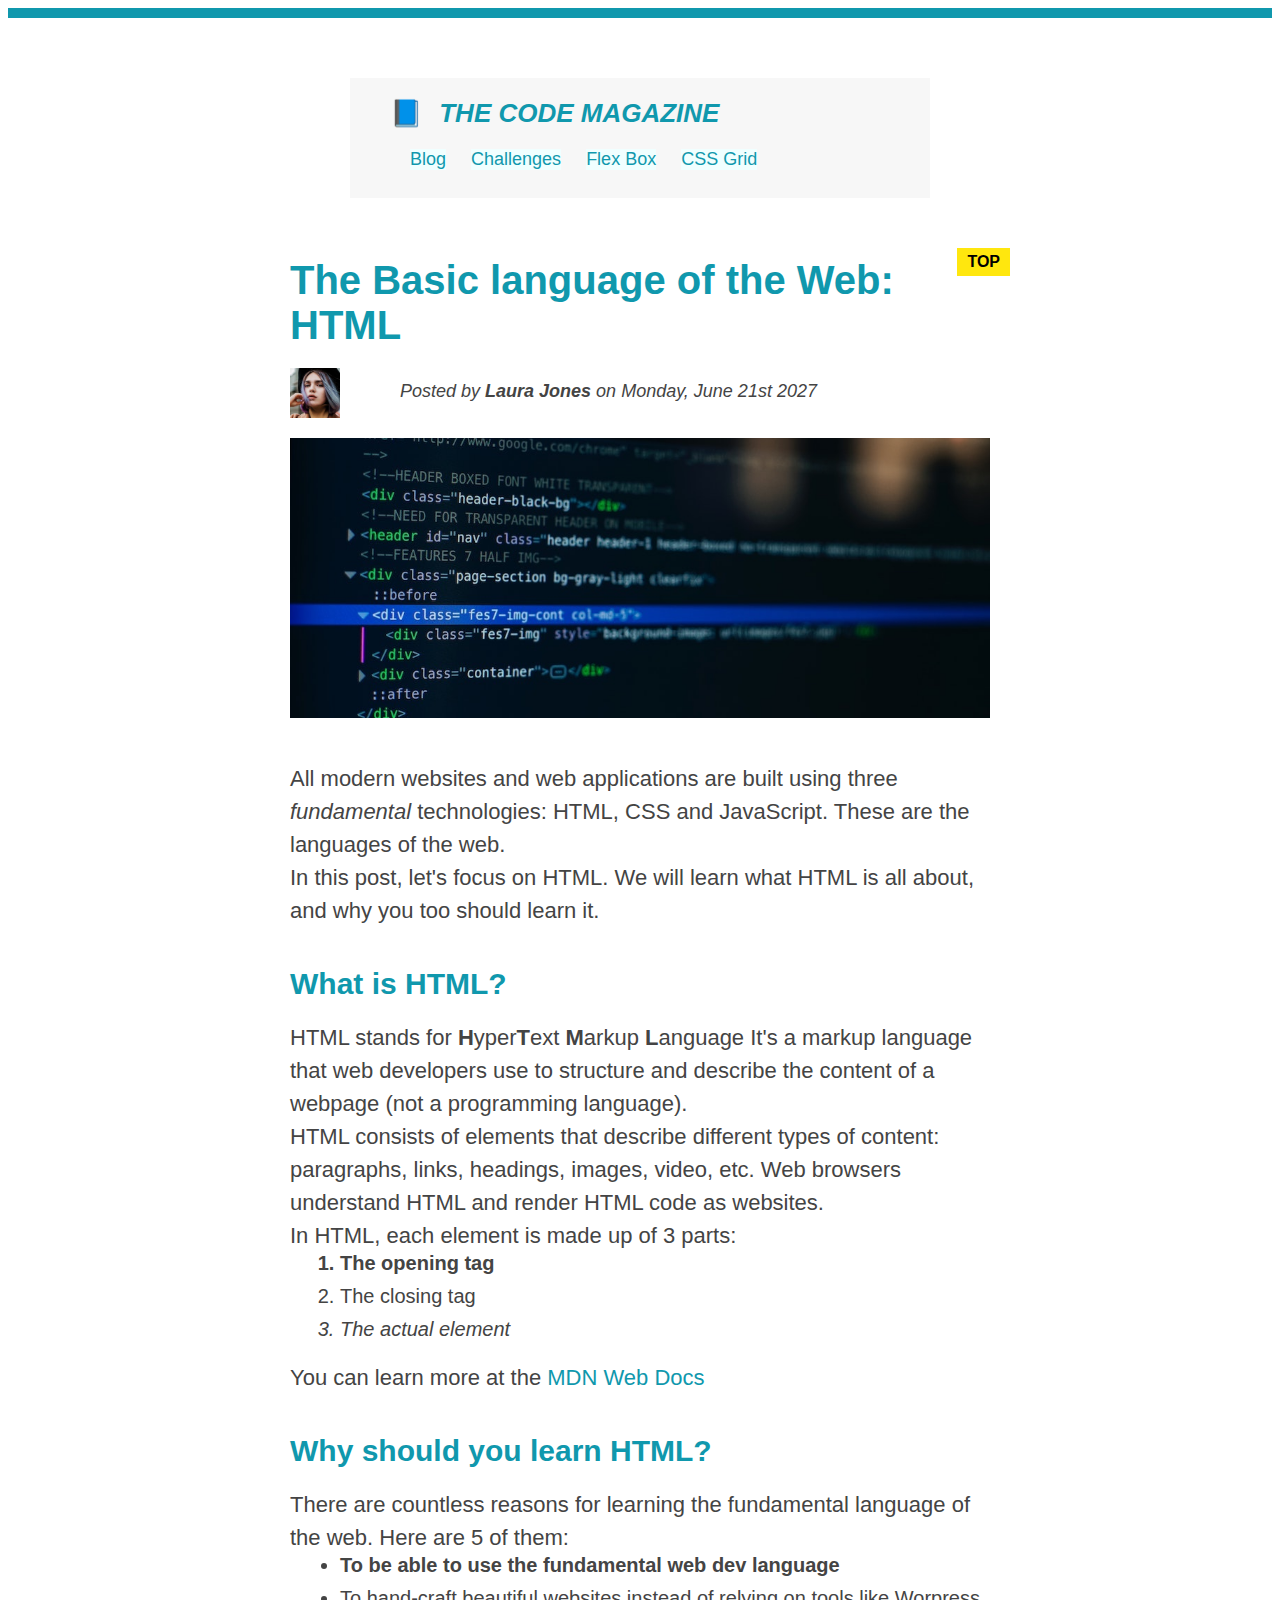
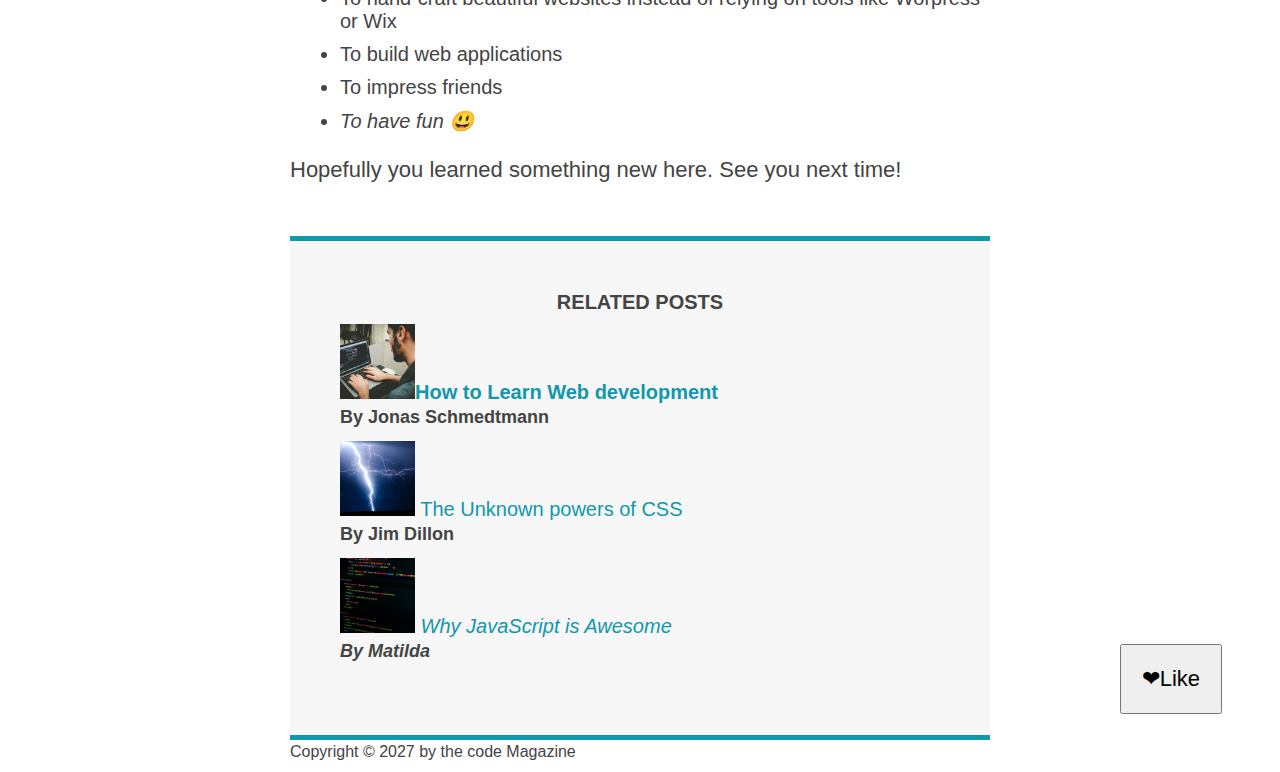
==== Basic-HTML-and-CSS/index.html @ ee62fca8 "layouts" ====
<!DOCTYPE html>
<html lang="en">
  <head>
    <meta charset="UTF-8" />
    <title>The Basic Language of the Web: HTML</title>
  </head>
  <link rel="stylesheet" href="index.css" />
  <body>
    <div class="container">
      <header class="main_header">
        <h1>📘 The Code Magazine</h1>
        <nav>
          <a href="Blog.html">Blog</a>
          <a href="#">Challenges</a>
          <a href="#">Flex Box</a>
          <a href="#">CSS Grid</a>
        </nav>
      </header>

      <article class="article">
        <header class="post-header">
          <h2>The Basic language of the Web: HTML</h2>
          <img
            src="img/laura-jones.jpg"
            alt="Image of the author"
            width="50"
            height=" 50"
            class="author-img"
          />
          <p id="author" class="author">
            Posted by <strong> Laura Jones</strong> on Monday, June 21st 2027
          </p>
          <img
            src="img/post-img.jpg"
            alt="Image of the HTML code"
            width="500"
            height="200"
            class="post-img"
          />
        </header>
        <p>
          All modern websites and web applications are built using three
          <em> fundamental</em> technologies: HTML, CSS and JavaScript. These
          are the languages of the web.
        </p>

        <p>
          In this post, let's focus on HTML. We will learn what HTML is all
          about, and why you too should learn it.
        </p>
        <h3>What is HTML?</h3>

        <p>
          HTML stands for <strong>H</strong>yper<strong>T</strong>ext
          <strong>M</strong>arkup <strong>L</strong>anguage It's a markup
          language that web developers use to structure and describe the content
          of a webpage (not a programming language).
        </p>

        <p>
          HTML consists of elements that describe different types of content:
          paragraphs, links, headings, images, video, etc. Web browsers
          understand HTML and render HTML code as websites.
        </p>
        <p>In HTML, each element is made up of 3 parts:</p>

        <ol>
          <li>The opening tag</li>
          <li>The closing tag</li>
          <li>The actual element</li>
        </ol>

        <p>
          You can learn more at the
          <a href="https://github.com/mdn/" target="_blank">MDN Web Docs</a>
        </p>
        <h3>Why should you learn HTML?</h3>

        <p>
          There are countless reasons for learning the fundamental language of
          the web. Here are 5 of them:
        </p>

        <ul>
          <li>To be able to use the fundamental web dev language</li>
          <li>
            To hand-craft beautiful websites instead of relying on tools like
            Worpress or Wix
          </li>
          <li>To build web applications</li>
          <li>To impress friends</li>
          <li>To have fun 😃</li>
        </ul>

        <p>Hopefully you learned something new here. See you next time!</p>
      </article>

      <aside>
        <h4>Related Posts</h4>
        <ul class="related-posts">
          <li>
            <img
              src="img/related-1.jpg"
              alt="person programming"
              height="75"
              width="75"
            /><a href="#">How to Learn Web development</a>
            <p class="related-author">By Jonas Schmedtmann</p>
          </li>
          <li>
            <img
              src="img/related-2.jpg"
              width="75"
              height="75"
              alt="lightning"
            />
            <a href="#">The Unknown powers of CSS</a>
            <p class="related-author">By Jim Dillon</p>
          </li>
          <li>
            <img
              src="img/related-3.jpg"
              alt="JavaScript Code On screen"
              width="75"
              height="75"
            />
            <a href="#">Why JavaScript is Awesome</a>
            <p class="related-author">By Matilda</p>
          </li>
        </ul>
      </aside>
      <footer>
        <p id="Copyright">Copyright &copy; 2027 by the code Magazine</p>
      </footer>
    </div>
    <button class="like">❤Like</button>
  </body>
</html>
---- Basic-HTML-and-CSS/index.css ----
* {
  /* This has a very low priority 
  when we have rwo margins , only one of them is visible on the UI and that is usually he larger one*/
  margin: 0;
  padding: 0;
}

body {
  /* The Inherited properties are easily overwritten in CSS */
  color: #444;
  font-family: sans-serif;
  display: block;
  margin: 8px;
  border-top: 10px solid #1098ad;
  position: relative;
}
.related-posts {
  margin-top: 10px;
  /* border: 5px solid #1098ad; */
  /* position: relative; */
}
.container {
  /* position: relative; */
  width: 700px;
  /* margin-left: auto;
  margin-right: auto; */
  margin: 0 auto;
}
.main_header {
  background-color: #f7f7f7;
  padding: 20px 40px;
  margin: 60px;
  height: 80px;
}
nav {
  font-size: 18px;
}
nav a:link {
  /* Block-level
  background-color: orange;
  margin: 20px;
  padding: 20px;
  display: block; */

  /* Inline-Block level */
  display: inline-block;
  background-color: azure;
  margin-left: 20px;
  margin-top: 20px;
}
nav a:link:last-child {
  margin-right: 0;
}
.post-header {
  margin-bottom: 40px;
  position: relative;
}
aside {
  background-color: #f7f7f7;
  border-top: 5px solid #1098ad;
  border-bottom: 5px solid #1098ad;
  /* padding-top: 50px;
  padding-bottom: 50px; */
  padding: 50px 0;
}
.article {
  margin-bottom: 50px;
}

h1,
h2,
h3 {
  color: #1098ad;
}

h1 {
  font-size: 26px;
  text-transform: uppercase;
  font-style: italic;
}
h2 {
  font-size: 40px;
  margin-bottom: 20px;
  position: relative;
}
h3 {
  font-size: 30px;
  margin-bottom: 20px;
  margin-top: 40px;
}
h4 {
  font-size: 20px;
  text-transform: uppercase;
  text-align: center;
}

ul,
ol {
  margin-left: 50px;
  margin-bottom: 20px;
}
p {
  font-size: 22px;
  line-height: 1.5;
}
li {
  font-size: 20px;
  margin-bottom: 10px;
}
li:last-child {
  margin-bottom: 0;
}
/* footer p {
  font-size: 16px;
} */
#Copyright {
  font-size: 16px;
}
header p {
  font-style: italic;
}

#author {
  font-style: italic;
  font-size: 18px;
}
.related-author {
  font-size: 18px;
  font-weight: bold;
}

.related-posts {
  list-style: none;
}

li:first-child {
  font-weight: bold;
}
li:last-child {
  font-style: italic;
}
/* This is Misconception */
article p:first-child {
  color: red;
}

/* Styling linkd */
a {
  color: #1098ad;
  text-decoration: none;
}
a:visited {
  color: #1098ad;
}
a:hover {
  color: orangered;
  font-weight: bold;
  text-decoration: underline;
}
a:active {
  background-color: #444;
  font-style: italic;
}
.post-img {
  width: 100%;
  height: auto;
  /* position: relative; */
}
button {
  font-size: 22px;
  padding: 20px;
  cursor: pointer;
  position: absolute;
  bottom: 50px;
  right: 50px;
}
h1::first-letter {
  /* Element selector */
  font-style: normal;
  margin-right: 10px;
}
h3 + p::first-line {
  /* Adjacent sibling selector */
  /* color: red; */
}

h2::after {
  content: "TOP";
  background-color: #ffe70e;
  color: #000;
  font-size: 16px;
  font-weight: bold;
  display: inline-block;
  padding: 5px 10px;
  position: absolute;
  top: -10px;
  right: -20px;
}

/*  FLOATS , FLEX-BOX and GRIDS */
.author-img {
  float: left;
  padding-right: 50px;
  margin-bottom: 20px;
}
.author {
  margin-top: 10px;
  float: left;
  margin-left: 10px;
}
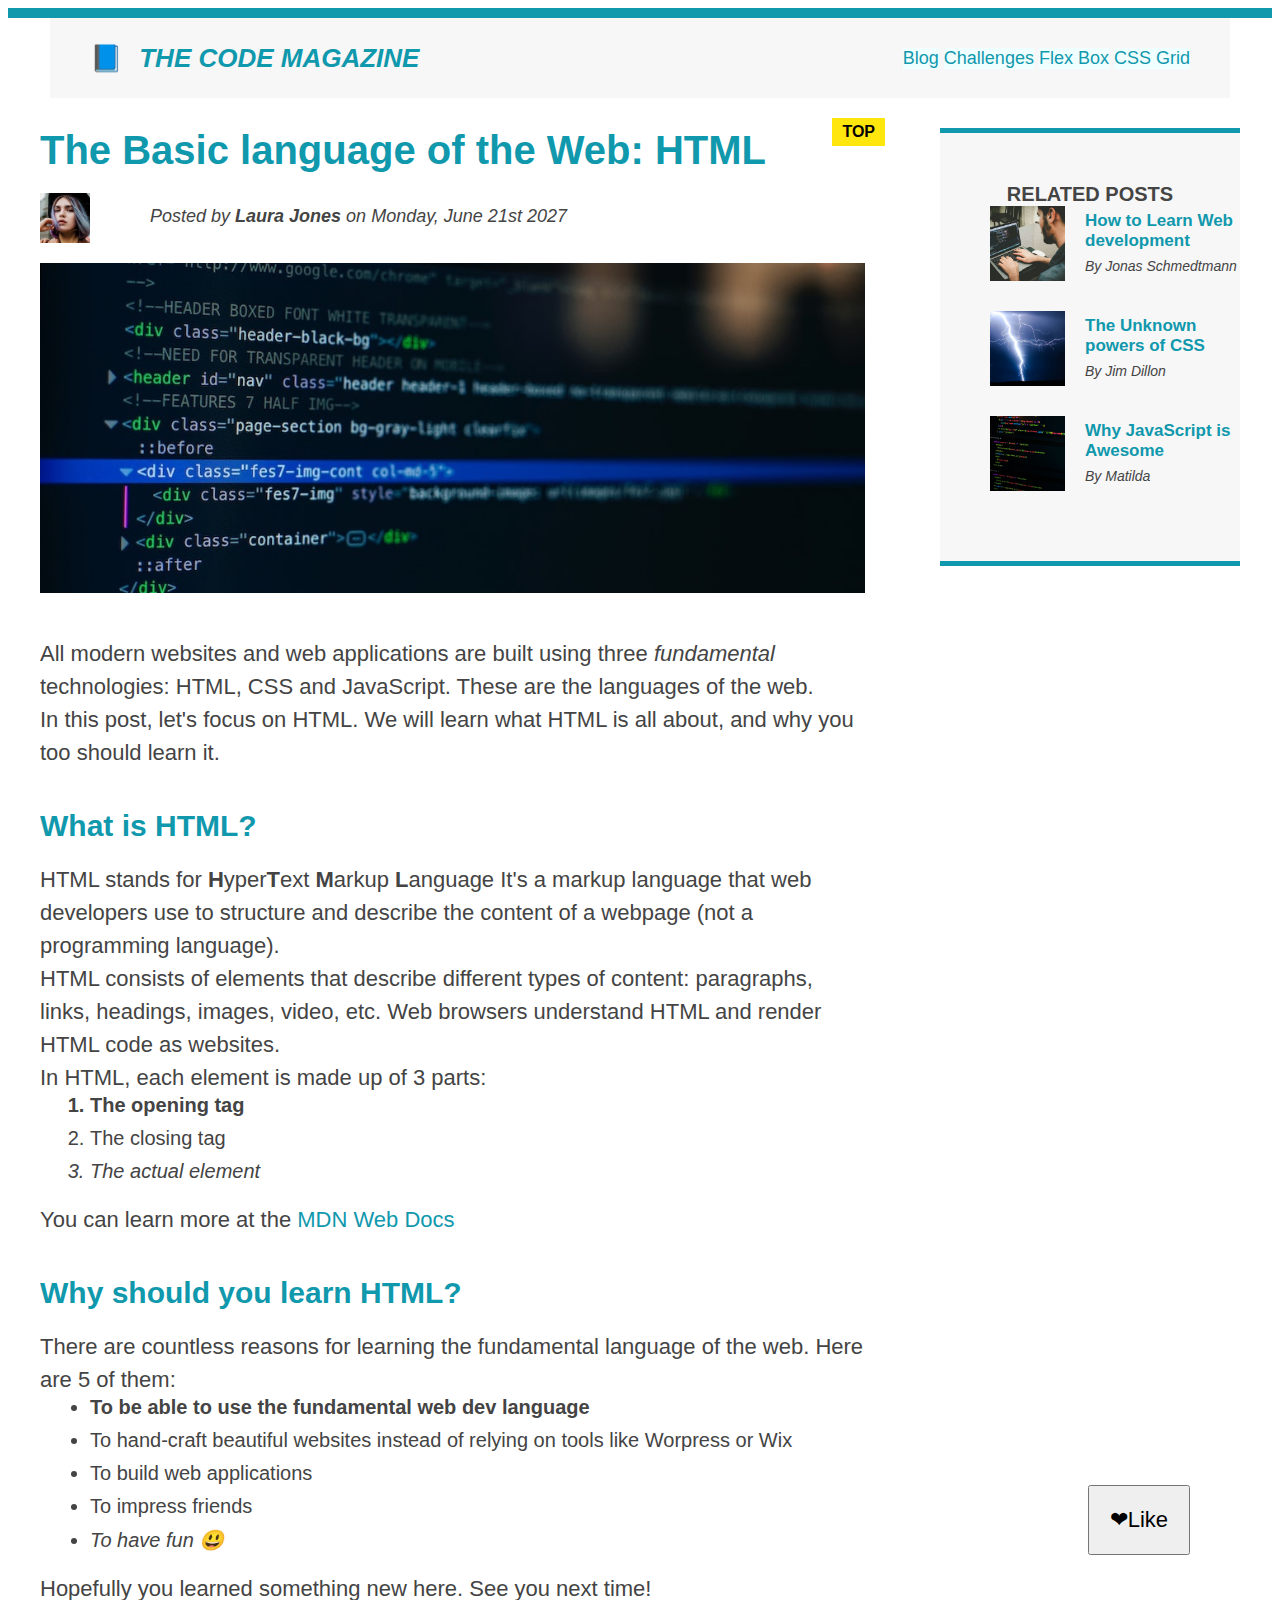
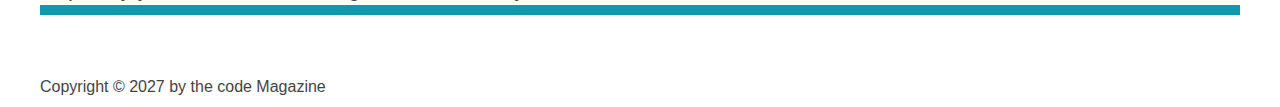
==== commit 8a0786c4: "added FleBox to the layout" ====
--- a/Basic-HTML-and-CSS/index.html
+++ b/Basic-HTML-and-CSS/index.html
@@ -12,127 +12,140 @@
         <nav>
           <a href="Blog.html">Blog</a>
           <a href="#">Challenges</a>
-          <a href="#">Flex Box</a>
+          <a href="flexbox.html">Flex Box</a>
           <a href="#">CSS Grid</a>
         </nav>
       </header>
+      <div class="row">
+        <article class="article">
+          <header class="post-header">
+            <h2>The Basic language of the Web: HTML</h2>
+            <div class="author-box">
+              <img
+                src="img/laura-jones.jpg"
+                alt="Image of the author"
+                width="50"
+                height=" 50"
+                class="author-img"
+              />
+              <p id="author" class="author">
+                Posted by <strong> Laura Jones</strong> on Monday, June 21st
+                2027
+              </p>
+            </div>
+            <img
+              src="img/post-img.jpg"
+              alt="Image of the HTML code"
+              width="500"
+              height="200"
+              class="post-img"
+            />
+          </header>
+          <p>
+            All modern websites and web applications are built using three
+            <em> fundamental</em> technologies: HTML, CSS and JavaScript. These
+            are the languages of the web.
+          </p>
 
-      <article class="article">
-        <header class="post-header">
-          <h2>The Basic language of the Web: HTML</h2>
-          <img
-            src="img/laura-jones.jpg"
-            alt="Image of the author"
-            width="50"
-            height=" 50"
-            class="author-img"
-          />
-          <p id="author" class="author">
-            Posted by <strong> Laura Jones</strong> on Monday, June 21st 2027
+          <p>
+            In this post, let's focus on HTML. We will learn what HTML is all
+            about, and why you too should learn it.
           </p>
-          <img
-            src="img/post-img.jpg"
-            alt="Image of the HTML code"
-            width="500"
-            height="200"
-            class="post-img"
-          />
-        </header>
-        <p>
-          All modern websites and web applications are built using three
-          <em> fundamental</em> technologies: HTML, CSS and JavaScript. These
-          are the languages of the web.
-        </p>
+          <h3>What is HTML?</h3>
 
-        <p>
-          In this post, let's focus on HTML. We will learn what HTML is all
-          about, and why you too should learn it.
-        </p>
-        <h3>What is HTML?</h3>
+          <p>
+            HTML stands for <strong>H</strong>yper<strong>T</strong>ext
+            <strong>M</strong>arkup <strong>L</strong>anguage It's a markup
+            language that web developers use to structure and describe the
+            content of a webpage (not a programming language).
+          </p>
 
-        <p>
-          HTML stands for <strong>H</strong>yper<strong>T</strong>ext
-          <strong>M</strong>arkup <strong>L</strong>anguage It's a markup
-          language that web developers use to structure and describe the content
-          of a webpage (not a programming language).
-        </p>
+          <p>
+            HTML consists of elements that describe different types of content:
+            paragraphs, links, headings, images, video, etc. Web browsers
+            understand HTML and render HTML code as websites.
+          </p>
+          <p>In HTML, each element is made up of 3 parts:</p>
 
-        <p>
-          HTML consists of elements that describe different types of content:
-          paragraphs, links, headings, images, video, etc. Web browsers
-          understand HTML and render HTML code as websites.
-        </p>
-        <p>In HTML, each element is made up of 3 parts:</p>
+          <ol>
+            <li>The opening tag</li>
+            <li>The closing tag</li>
+            <li>The actual element</li>
+          </ol>
 
-        <ol>
-          <li>The opening tag</li>
-          <li>The closing tag</li>
-          <li>The actual element</li>
-        </ol>
+          <p>
+            You can learn more at the
+            <a href="https://github.com/mdn/" target="_blank">MDN Web Docs</a>
+          </p>
+          <h3>Why should you learn HTML?</h3>
 
-        <p>
-          You can learn more at the
-          <a href="https://github.com/mdn/" target="_blank">MDN Web Docs</a>
-        </p>
-        <h3>Why should you learn HTML?</h3>
+          <p>
+            There are countless reasons for learning the fundamental language of
+            the web. Here are 5 of them:
+          </p>
 
-        <p>
-          There are countless reasons for learning the fundamental language of
-          the web. Here are 5 of them:
-        </p>
+          <ul>
+            <li>To be able to use the fundamental web dev language</li>
+            <li>
+              To hand-craft beautiful websites instead of relying on tools like
+              Worpress or Wix
+            </li>
+            <li>To build web applications</li>
+            <li>To impress friends</li>
+            <li>To have fun 😃</li>
+          </ul>
 
-        <ul>
-          <li>To be able to use the fundamental web dev language</li>
-          <li>
-            To hand-craft beautiful websites instead of relying on tools like
-            Worpress or Wix
-          </li>
-          <li>To build web applications</li>
-          <li>To impress friends</li>
-          <li>To have fun 😃</li>
-        </ul>
+          <p>Hopefully you learned something new here. See you next time!</p>
+        </article>
 
-        <p>Hopefully you learned something new here. See you next time!</p>
-      </article>
-
-      <aside>
-        <h4>Related Posts</h4>
-        <ul class="related-posts">
-          <li>
-            <img
-              src="img/related-1.jpg"
-              alt="person programming"
-              height="75"
-              width="75"
-            /><a href="#">How to Learn Web development</a>
-            <p class="related-author">By Jonas Schmedtmann</p>
-          </li>
-          <li>
-            <img
-              src="img/related-2.jpg"
-              width="75"
-              height="75"
-              alt="lightning"
-            />
-            <a href="#">The Unknown powers of CSS</a>
-            <p class="related-author">By Jim Dillon</p>
-          </li>
-          <li>
-            <img
-              src="img/related-3.jpg"
-              alt="JavaScript Code On screen"
-              width="75"
-              height="75"
-            />
-            <a href="#">Why JavaScript is Awesome</a>
-            <p class="related-author">By Matilda</p>
-          </li>
-        </ul>
-      </aside>
+        <aside>
+          <h4>Related Posts</h4>
+          <ul class="related">
+            <li class="related-post">
+              <img
+                src="img/related-1.jpg"
+                alt="person programming"
+                height="75"
+                width="75"
+              />
+              <div>
+                <a href="#" class="related-link"
+                  >How to Learn Web development</a
+                >
+                <p class="related-author">By Jonas Schmedtmann</p>
+              </div>
+            </li>
+            <li class="related-post">
+              <img
+                src="img/related-2.jpg"
+                width="75"
+                height="75"
+                alt="lightning"
+              />
+              <div>
+                <a href="#" class="related-link">The Unknown powers of CSS</a>
+                <p class="related-author">By Jim Dillon</p>
+              </div>
+            </li>
+            <li class="related-post">
+              <img
+                src="img/related-3.jpg"
+                alt="JavaScript Code On screen"
+                width="75"
+                height="75"
+              />
+              <div>
+                <a href="#" class="related-link">Why JavaScript is Awesome</a>
+                <p class="related-author">By Matilda</p>
+              </div>
+            </li>
+          </ul>
+        </aside>
+        <button class="like">❤Like</button>
+      </div>
       <footer>
         <p id="Copyright">Copyright &copy; 2027 by the code Magazine</p>
       </footer>
     </div>
-    <button class="like">❤Like</button>
   </body>
 </html>
--- a/Basic-HTML-and-CSS/index.css
+++ b/Basic-HTML-and-CSS/index.css
@@ -21,15 +21,15 @@
 }
 .container {
   /* position: relative; */
-  width: 700px;
+  width: 1200px;
   /* margin-left: auto;
   margin-right: auto; */
   margin: 0 auto;
 }
 .main_header {
   background-color: #f7f7f7;
-  padding: 20px 40px;
-  margin: 60px;
+  padding: 0 40px;
+  margin: 0 10px 20px;
   height: 80px;
 }
 nav {
@@ -45,8 +45,8 @@
   /* Inline-Block level */
   display: inline-block;
   background-color: azure;
-  margin-left: 20px;
-  margin-top: 20px;
+  /* margin-left: 20px;
+  margin-top: 20px; */
 }
 nav a:link:last-child {
   margin-right: 0;
@@ -128,7 +128,6 @@
   font-size: 18px;
   font-weight: bold;
 }
-
 .related-posts {
   list-style: none;
 }
@@ -208,3 +207,58 @@
   float: left;
   margin-left: 10px;
 }
+
+/*  FlexBox */
+.main_header {
+  display: flex;
+  align-items: center;
+  justify-content: space-between;
+}
+.author-box {
+  display: flex;
+}
+.related {
+  list-style-type: none;
+}
+.related-post {
+  display: flex;
+  align-items: center;
+  gap: 20px;
+  margin-bottom: 30px;
+}
+.related-link:link {
+  font-size: 17px;
+  font-weight: bold;
+  font-style: normal;
+  display: block;
+  margin-bottom: 5px;
+}
+.related-author {
+  margin-bottom: 0;
+  font-size: 14px;
+  font-weight: normal;
+  font-style: italic;
+}
+
+.row {
+  position: relative;
+  display: flex;
+  margin-top: 30px;
+  align-items: start;
+  gap: 75px;
+  margin-bottom: 60px;
+  border-bottom: 10px solid #1098ad;
+}
+.like {
+  position: absolute;
+  bottom: 5 px;
+  right: 5 px;
+}
+.article {
+  flex: 0 0 825px;
+  margin-bottom: 0;
+}
+aside {
+  /* flex-basis: 3000px; */
+  flex: 0 0 300px;
+}
